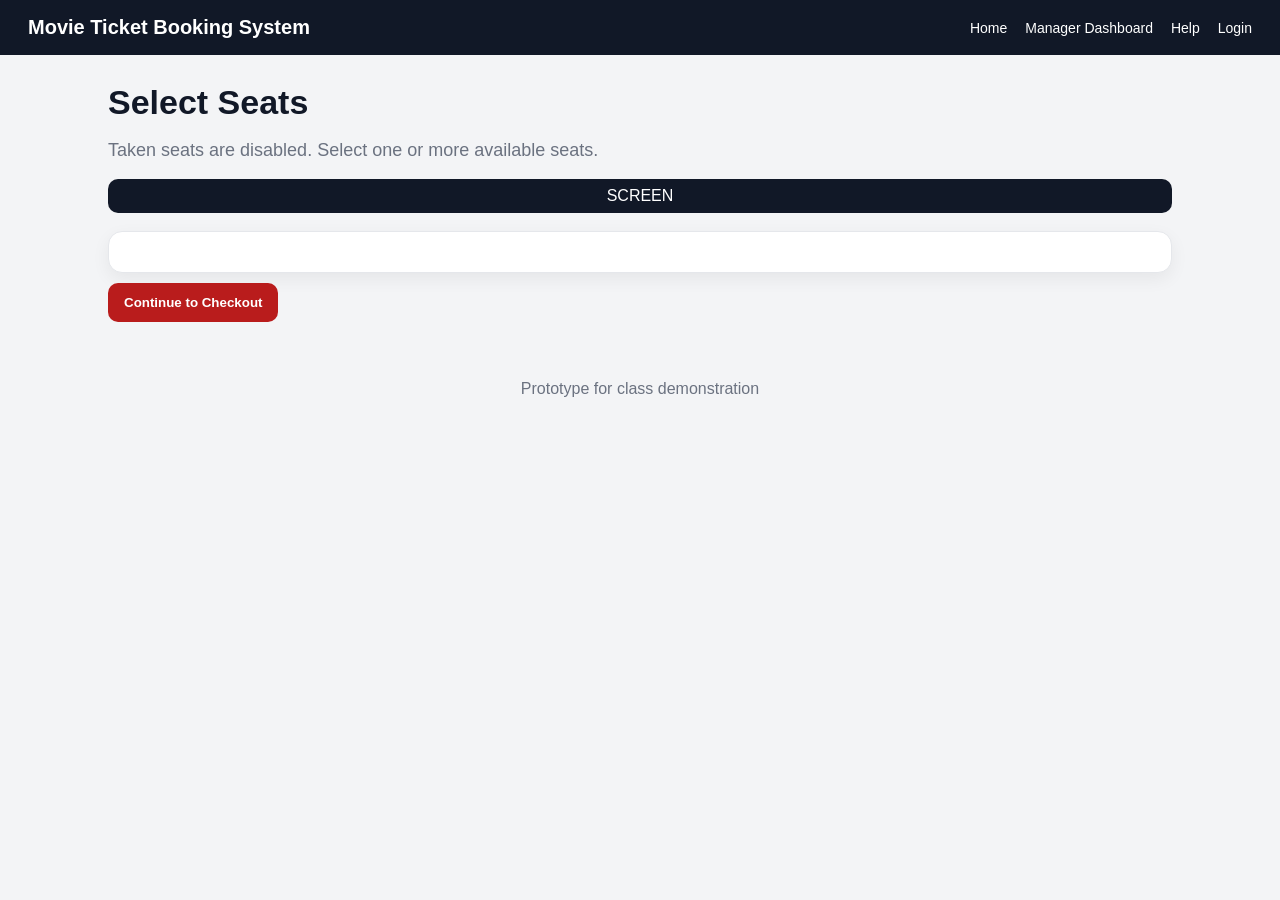
==== seats.html @ 45e56dfb "Add files via upload" ====
<!doctype html><html><head><meta charset="utf-8"><meta name="viewport" content="width=device-width,initial-scale=1"><title>Seat Selection</title><link rel="stylesheet" href="style.css"></head><body><div class="nav"><div class="brand">Movie Ticket Booking System</div><div><a href="index.html">Home</a><a href="manager.html">Manager Dashboard</a><a href="help.html">Help</a><a href="login.html">Login</a></div></div><main class="container"><h1>Select Seats</h1><p class="lead">Taken seats are disabled. Select one or more available seats.</p><div class="screen">SCREEN</div><div id="seatgrid" class="card"></div><button class="btn" onclick="continueCheckout()">Continue to Checkout</button></main><div class="footer">Prototype for class demonstration</div><script src="app.js"></script></body></html>
---- style.css ----
:root{--dark:#111827;--accent:#b91c1c;--muted:#6b7280;--card:#ffffff;--border:#e5e7eb}
*{box-sizing:border-box}body{margin:0;font-family:Arial,Helvetica,sans-serif;background:#f3f4f6;color:#111827}
.nav{background:var(--dark);color:white;display:flex;align-items:center;justify-content:space-between;padding:16px 28px}
.brand{font-weight:700;font-size:20px}.nav a{color:white;text-decoration:none;margin-left:18px;font-size:14px}
.container{max-width:1100px;margin:28px auto;padding:0 18px}h1{font-size:34px;margin:0 0 10px}h2{font-size:26px}.lead{color:var(--muted);font-size:18px}
.grid{display:grid;grid-template-columns:repeat(auto-fit,minmax(240px,1fr));gap:18px}.card{background:var(--card);border:1px solid var(--border);border-radius:14px;padding:20px;box-shadow:0 6px 18px rgba(0,0,0,.06)}
.movie-card{display:flex;flex-direction:column;justify-content:space-between;min-height:240px}.poster{height:130px;border-radius:12px;background:linear-gradient(135deg,#1f2937,#b91c1c);display:flex;align-items:center;justify-content:center;color:#fff;font-size:42px;margin-bottom:16px}
.btn{display:inline-block;background:var(--accent);color:white;text-decoration:none;border:0;border-radius:10px;padding:12px 16px;font-weight:700;cursor:pointer;margin-top:10px}.btn.secondary{background:#374151}
.row{display:flex;gap:18px;flex-wrap:wrap}.summary{background:#fff7ed;border-left:5px solid var(--accent)}
.showtime,.seat{display:inline-block;border:1px solid var(--border);background:white;border-radius:10px;padding:12px 16px;margin:6px;cursor:pointer}
.showtime.active,.seat.selected{background:var(--accent);color:white}.seat.taken{background:#9ca3af;color:white;cursor:not-allowed}
.screen{text-align:center;background:#111827;color:white;border-radius:10px;padding:8px;margin:18px 0}.form label{display:block;margin-top:12px;font-weight:700}.form input{width:100%;padding:12px;border:1px solid var(--border);border-radius:10px;margin-top:6px}
.stat{font-size:30px;font-weight:800;color:var(--accent)}table{width:100%;border-collapse:collapse;background:white;border-radius:12px;overflow:hidden}th,td{padding:12px;border-bottom:1px solid var(--border);text-align:left}th{background:#111827;color:white}
.footer{padding:30px;text-align:center;color:var(--muted)}.notice{background:#ecfdf5;border:1px solid #bbf7d0;border-radius:12px;padding:14px;margin:12px 0}.small{font-size:13px;color:var(--muted)}
@media(max-width:700px){.nav{display:block}.nav a{display:inline-block;margin:10px 10px 0 0}h1{font-size:28px}}
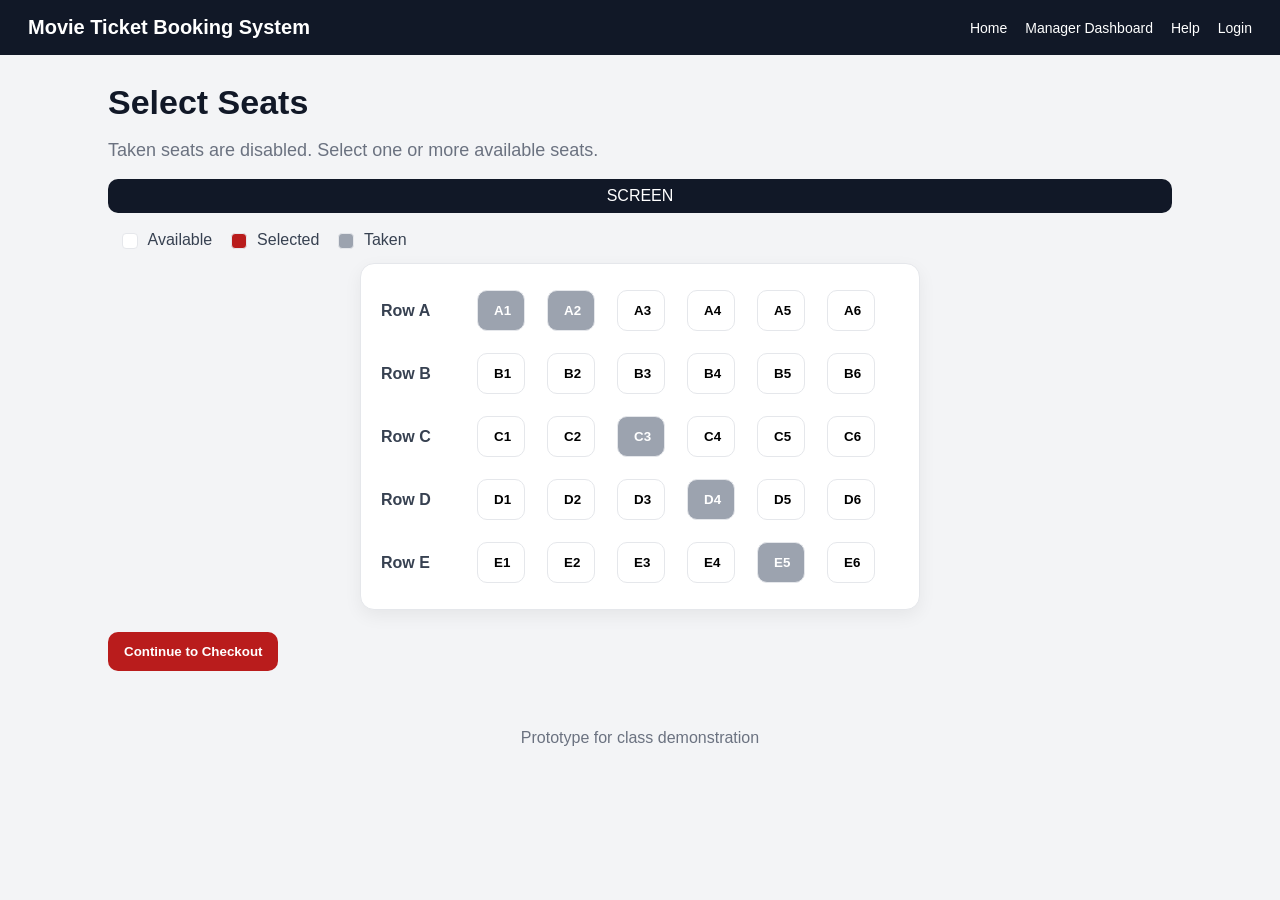
==== commit 63c9cc05: "Add files via upload" ====
--- a/seats.html
+++ b/seats.html
@@ -1 +1,33 @@
-<!doctype html><html><head><meta charset="utf-8"><meta name="viewport" content="width=device-width,initial-scale=1"><title>Seat Selection</title><link rel="stylesheet" href="style.css"></head><body><div class="nav"><div class="brand">Movie Ticket Booking System</div><div><a href="index.html">Home</a><a href="manager.html">Manager Dashboard</a><a href="help.html">Help</a><a href="login.html">Login</a></div></div><main class="container"><h1>Select Seats</h1><p class="lead">Taken seats are disabled. Select one or more available seats.</p><div class="screen">SCREEN</div><div id="seatgrid" class="card"></div><button class="btn" onclick="continueCheckout()">Continue to Checkout</button></main><div class="footer">Prototype for class demonstration</div><script src="app.js"></script></body></html>+<!doctype html>
+<html>
+<head>
+  <meta charset="utf-8">
+  <meta name="viewport" content="width=device-width,initial-scale=1">
+  <title>Seat Selection</title>
+  <link rel="stylesheet" href="style.css">
+</head>
+<body>
+  <div class="nav"><div class="brand">Movie Ticket Booking System</div><div><a href="index.html">Home</a><a href="manager.html">Manager Dashboard</a><a href="help.html">Help</a><a href="login.html">Login</a></div></div>
+  <main class="container">
+    <h1>Select Seats</h1>
+    <p class="lead">Taken seats are disabled. Select one or more available seats.</p>
+    <div class="screen">SCREEN</div>
+    <div class="legend"><span class="legend-box"></span> Available <span class="legend-box selected-box"></span> Selected <span class="legend-box taken-box"></span> Taken</div>
+    <div id="seatgrid" class="card seatgrid">
+      <div class="seat-row-label">Row A</div>
+      <button class="seat taken" disabled>A1</button><button class="seat taken" disabled>A2</button><button class="seat" onclick="this.classList.toggle('selected')">A3</button><button class="seat" onclick="this.classList.toggle('selected')">A4</button><button class="seat" onclick="this.classList.toggle('selected')">A5</button><button class="seat" onclick="this.classList.toggle('selected')">A6</button>
+      <div class="seat-row-label">Row B</div>
+      <button class="seat" onclick="this.classList.toggle('selected')">B1</button><button class="seat" onclick="this.classList.toggle('selected')">B2</button><button class="seat" onclick="this.classList.toggle('selected')">B3</button><button class="seat" onclick="this.classList.toggle('selected')">B4</button><button class="seat" onclick="this.classList.toggle('selected')">B5</button><button class="seat" onclick="this.classList.toggle('selected')">B6</button>
+      <div class="seat-row-label">Row C</div>
+      <button class="seat" onclick="this.classList.toggle('selected')">C1</button><button class="seat" onclick="this.classList.toggle('selected')">C2</button><button class="seat taken" disabled>C3</button><button class="seat" onclick="this.classList.toggle('selected')">C4</button><button class="seat" onclick="this.classList.toggle('selected')">C5</button><button class="seat" onclick="this.classList.toggle('selected')">C6</button>
+      <div class="seat-row-label">Row D</div>
+      <button class="seat" onclick="this.classList.toggle('selected')">D1</button><button class="seat" onclick="this.classList.toggle('selected')">D2</button><button class="seat" onclick="this.classList.toggle('selected')">D3</button><button class="seat taken" disabled>D4</button><button class="seat" onclick="this.classList.toggle('selected')">D5</button><button class="seat" onclick="this.classList.toggle('selected')">D6</button>
+      <div class="seat-row-label">Row E</div>
+      <button class="seat" onclick="this.classList.toggle('selected')">E1</button><button class="seat" onclick="this.classList.toggle('selected')">E2</button><button class="seat" onclick="this.classList.toggle('selected')">E3</button><button class="seat" onclick="this.classList.toggle('selected')">E4</button><button class="seat taken" disabled>E5</button><button class="seat" onclick="this.classList.toggle('selected')">E6</button>
+    </div>
+    <button class="btn" onclick="continueCheckout()">Continue to Checkout</button>
+  </main>
+  <div class="footer">Prototype for class demonstration</div>
+  <script src="app.js"></script>
+</body>
+</html>
--- a/style.css
+++ b/style.css
@@ -14,3 +14,4 @@
 .stat{font-size:30px;font-weight:800;color:var(--accent)}table{width:100%;border-collapse:collapse;background:white;border-radius:12px;overflow:hidden}th,td{padding:12px;border-bottom:1px solid var(--border);text-align:left}th{background:#111827;color:white}
 .footer{padding:30px;text-align:center;color:var(--muted)}.notice{background:#ecfdf5;border:1px solid #bbf7d0;border-radius:12px;padding:14px;margin:12px 0}.small{font-size:13px;color:var(--muted)}
 @media(max-width:700px){.nav{display:block}.nav a{display:inline-block;margin:10px 10px 0 0}h1{font-size:28px}}
+.seatgrid{display:grid;grid-template-columns:80px repeat(6,60px);gap:10px;align-items:center;max-width:560px;margin:0 auto 12px auto}.seat-row-label{font-weight:700;color:#374151}.legend{margin:12px 0 14px;color:#374151}.legend-box{display:inline-block;width:16px;height:16px;border-radius:4px;border:1px solid var(--border);vertical-align:middle;margin:0 6px 0 14px;background:white}.selected-box{background:var(--accent)}.taken-box{background:#9ca3af}.seat{font-weight:700;text-align:center}.seat:not(.taken):hover{transform:translateY(-1px);box-shadow:0 4px 10px rgba(0,0,0,.12)}@media(max-width:700px){.seatgrid{grid-template-columns:60px repeat(3,60px)}}
